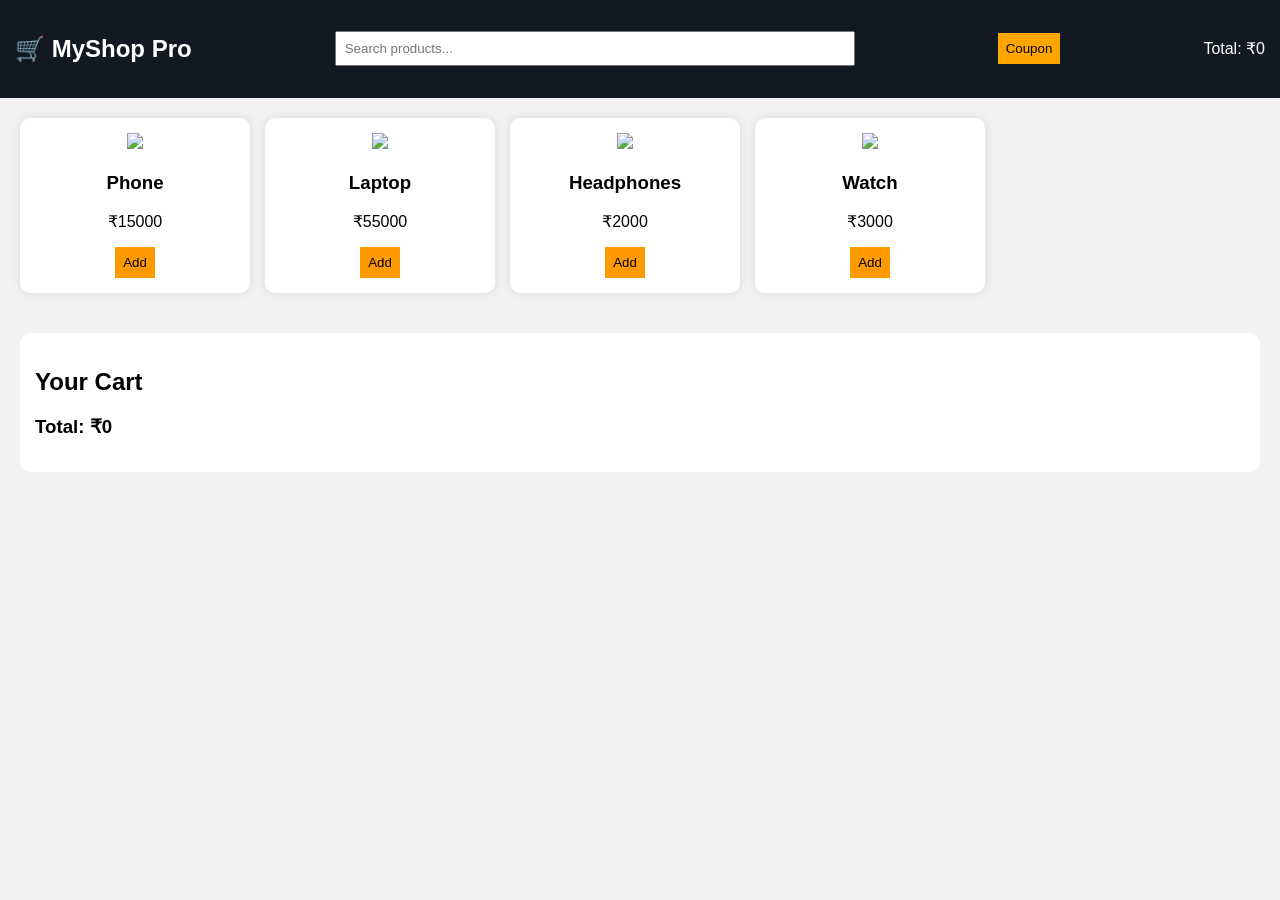
==== index.html @ 8eac0a7d "Update index.html" ====
<!DOCTYPE html>
<html lang="en">
<head>
<meta charset="UTF-8">
<meta name="viewport" content="width=device-width, initial-scale=1.0">
<title>MyShop Pro</title>
<link rel="stylesheet" href="style.css">
</head>

<body>

<!-- NAVBAR -->
<div class="navbar">
    <h2>🛒 MyShop Pro</h2>

    <input type="text" placeholder="Search products..." onkeyup="searchProduct(this.value)">

    <button onclick="applyCoupon()">Coupon</button>

    <div class="cart-box">
        Total: ₹<span id="total-price">0</span>
    </div>
</div>

<!-- PRODUCTS -->
<div class="products">

    <div class="product">
        <img src="https://source.unsplash.com/200x150/?phone">
        <h3>Phone</h3>
        <p>₹15000</p>
        <button onclick="addToCart('Phone',15000)">Add</button>
    </div>

    <div class="product">
        <img src="https://source.unsplash.com/200x150/?laptop">
        <h3>Laptop</h3>
        <p>₹55000</p>
        <button onclick="addToCart('Laptop',55000)">Add</button>
    </div>

    <div class="product">
        <img src="https://source.unsplash.com/200x150/?headphones">
        <h3>Headphones</h3>
        <p>₹2000</p>
        <button onclick="addToCart('Headphones',2000)">Add</button>
    </div>

    <div class="product">
        <img src="https://source.unsplash.com/200x150/?watch">
        <h3>Watch</h3>
        <p>₹3000</p>
        <button onclick="addToCart('Watch',3000)">Add</button>
    </div>

</div>

<!-- CART -->
<div class="cart">
    <h2>Your Cart</h2>
    <ul id="cart-list"></ul>
    <h3>Total: ₹<span id="total-final">0</span></h3>
</div>

<script src="script.js"></script>
</body>
</html>
---- style.css ----
body {
    margin: 0;
    font-family: Arial;
    background: #f2f2f2;
}

/* NAVBAR */
.navbar {
    background: #131921;
    color: white;
    padding: 15px;
    display: flex;
    justify-content: space-between;
    align-items: center;
}

.navbar input {
    width: 40%;
    padding: 8px;
}

.navbar button {
    background: orange;
    border: none;
    padding: 8px;
    cursor: pointer;
}

/* PRODUCTS */
.products {
    display: flex;
    flex-wrap: wrap;
    gap: 15px;
    padding: 20px;
}

.product {
    background: white;
    padding: 15px;
    width: 200px;
    border-radius: 10px;
    text-align: center;
    box-shadow: 0 0 10px rgba(0,0,0,0.1);
}

.product button {
    background: #ff9900;
    border: none;
    padding: 8px;
    cursor: pointer;
}

/* CART */
.cart {
    background: white;
    margin: 20px;
    padding: 15px;
    border-radius: 10px;
}

#cart-list li {
    padding: 5px;
    border-bottom: 1px solid #ddd;
}
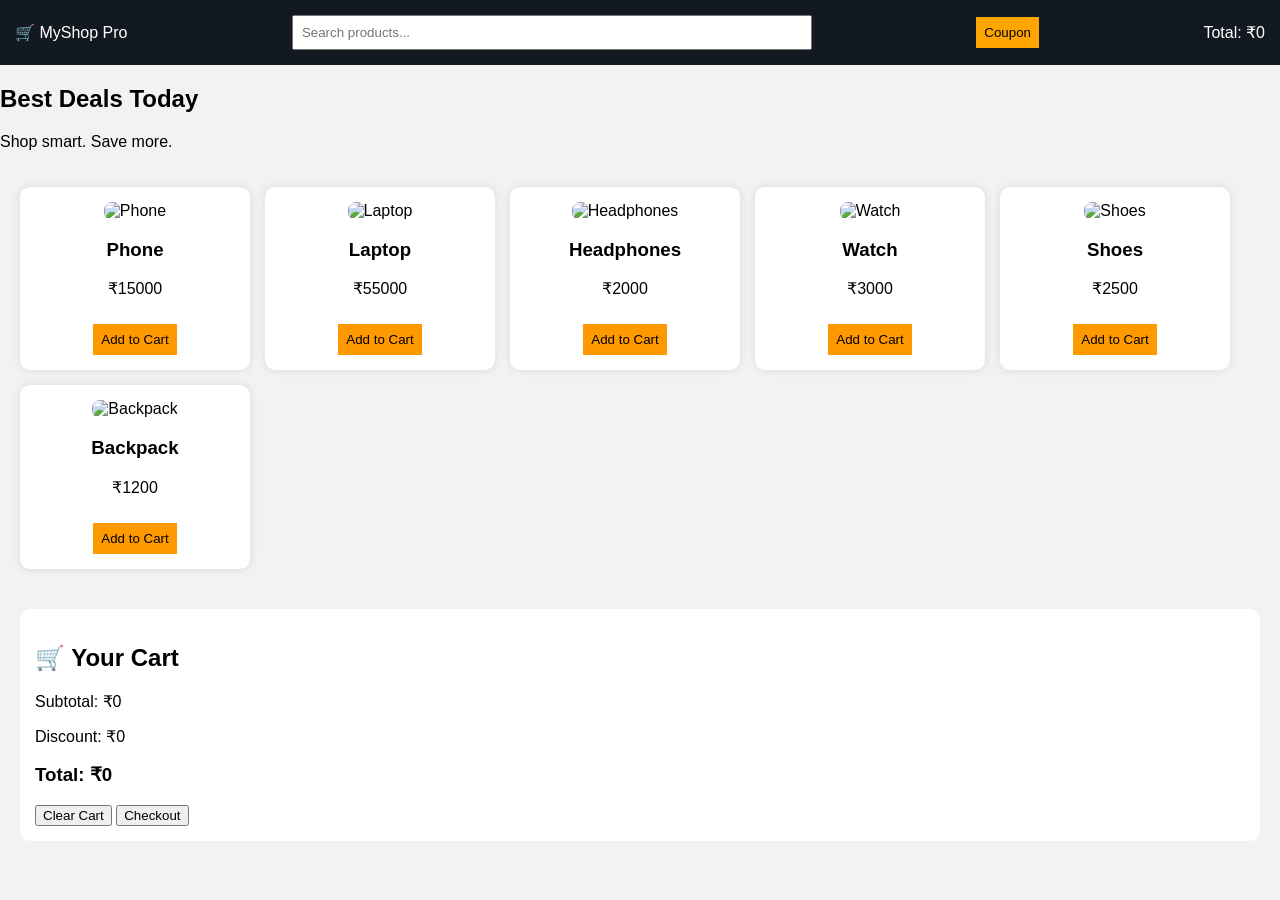
==== commit 3e9cff38: "Update index.html" ====
--- a/index.html
+++ b/index.html
@@ -1,67 +1,95 @@
 <!DOCTYPE html>
 <html lang="en">
 <head>
-<meta charset="UTF-8">
-<meta name="viewport" content="width=device-width, initial-scale=1.0">
-<title>MyShop Pro</title>
-<link rel="stylesheet" href="style.css">
+  <meta charset="UTF-8" />
+  <meta name="viewport" content="width=device-width, initial-scale=1.0" />
+  <title>MyShop Pro</title>
+  <link rel="stylesheet" href="style.css" />
 </head>
-
 <body>
 
-<!-- NAVBAR -->
-<div class="navbar">
-    <h2>🛒 MyShop Pro</h2>
+  <header class="navbar">
+    <div class="logo">🛒 MyShop Pro</div>
 
-    <input type="text" placeholder="Search products..." onkeyup="searchProduct(this.value)">
+    <input
+      type="text"
+      id="searchInput"
+      placeholder="Search products..."
+      onkeyup="searchProduct()"
+    />
 
-    <button onclick="applyCoupon()">Coupon</button>
+    <button class="coupon-btn" onclick="applyCoupon()">Coupon</button>
 
-    <div class="cart-box">
-        Total: ₹<span id="total-price">0</span>
+    <div class="nav-total">
+      Total: ₹<span id="nav-total">0</span>
     </div>
-</div>
+  </header>
 
-<!-- PRODUCTS -->
-<div class="products">
+  <section class="hero">
+    <h1>Best Deals Today</h1>
+    <p>Shop smart. Save more.</p>
+  </section>
+
+  <main class="products" id="products">
 
     <div class="product">
-        <img src="https://source.unsplash.com/200x150/?phone">
-        <h3>Phone</h3>
-        <p>₹15000</p>
-        <button onclick="addToCart('Phone',15000)">Add</button>
+      <img src="https://cdn-icons-png.flaticon.com/512/545/545245.png" alt="Phone">
+      <h3>Phone</h3>
+      <p class="price">₹15000</p>
+      <button onclick="addToCart('Phone', 15000)">Add to Cart</button>
     </div>
 
     <div class="product">
-        <img src="https://source.unsplash.com/200x150/?laptop">
-        <h3>Laptop</h3>
-        <p>₹55000</p>
-        <button onclick="addToCart('Laptop',55000)">Add</button>
+      <img src="https://cdn-icons-png.flaticon.com/512/3474/3474360.png" alt="Laptop">
+      <h3>Laptop</h3>
+      <p class="price">₹55000</p>
+      <button onclick="addToCart('Laptop', 55000)">Add to Cart</button>
     </div>
 
     <div class="product">
-        <img src="https://source.unsplash.com/200x150/?headphones">
-        <h3>Headphones</h3>
-        <p>₹2000</p>
-        <button onclick="addToCart('Headphones',2000)">Add</button>
+      <img src="https://cdn-icons-png.flaticon.com/512/1048/1048953.png" alt="Headphones">
+      <h3>Headphones</h3>
+      <p class="price">₹2000</p>
+      <button onclick="addToCart('Headphones', 2000)">Add to Cart</button>
     </div>
 
     <div class="product">
-        <img src="https://source.unsplash.com/200x150/?watch">
-        <h3>Watch</h3>
-        <p>₹3000</p>
-        <button onclick="addToCart('Watch',3000)">Add</button>
+      <img src="https://cdn-icons-png.flaticon.com/512/2972/2972531.png" alt="Watch">
+      <h3>Watch</h3>
+      <p class="price">₹3000</p>
+      <button onclick="addToCart('Watch', 3000)">Add to Cart</button>
     </div>
 
-</div>
+    <div class="product">
+      <img src="https://cdn-icons-png.flaticon.com/512/3081/3081648.png" alt="Shoes">
+      <h3>Shoes</h3>
+      <p class="price">₹2500</p>
+      <button onclick="addToCart('Shoes', 2500)">Add to Cart</button>
+    </div>
 
-<!-- CART -->
-<div class="cart">
-    <h2>Your Cart</h2>
+    <div class="product">
+      <img src="https://cdn-icons-png.flaticon.com/512/2331/2331970.png" alt="Backpack">
+      <h3>Backpack</h3>
+      <p class="price">₹1200</p>
+      <button onclick="addToCart('Backpack', 1200)">Add to Cart</button>
+    </div>
+
+  </main>
+
+  <section class="cart">
+    <h2>🛒 Your Cart</h2>
     <ul id="cart-list"></ul>
-    <h3>Total: ₹<span id="total-final">0</span></h3>
-</div>
 
-<script src="script.js"></script>
+    <div class="bill">
+      <p>Subtotal: ₹<span id="subtotal">0</span></p>
+      <p>Discount: ₹<span id="discount">0</span></p>
+      <h3>Total: ₹<span id="final-total">0</span></h3>
+    </div>
+
+    <button class="clear-btn" onclick="clearCart()">Clear Cart</button>
+    <button class="checkout-btn" onclick="checkout()">Checkout</button>
+  </section>
+
+  <script src="script.js"></script>
 </body>
 </html>
--- a/style.css
+++ b/style.css
@@ -43,11 +43,18 @@
     box-shadow: 0 0 10px rgba(0,0,0,0.1);
 }
 
+.product img {
+    width: 100%;
+    border-radius: 8px;
+}
+
+/* BUTTON */
 .product button {
     background: #ff9900;
     border: none;
     padding: 8px;
     cursor: pointer;
+    margin-top: 10px;
 }
 
 /* CART */
@@ -59,6 +66,13 @@
 }
 
 #cart-list li {
-    padding: 5px;
+    padding: 8px;
     border-bottom: 1px solid #ddd;
 }
+
+#cart-list button {
+    margin-left: 10px;
+    color: red;
+    border: none;
+    cursor: pointer;
+}
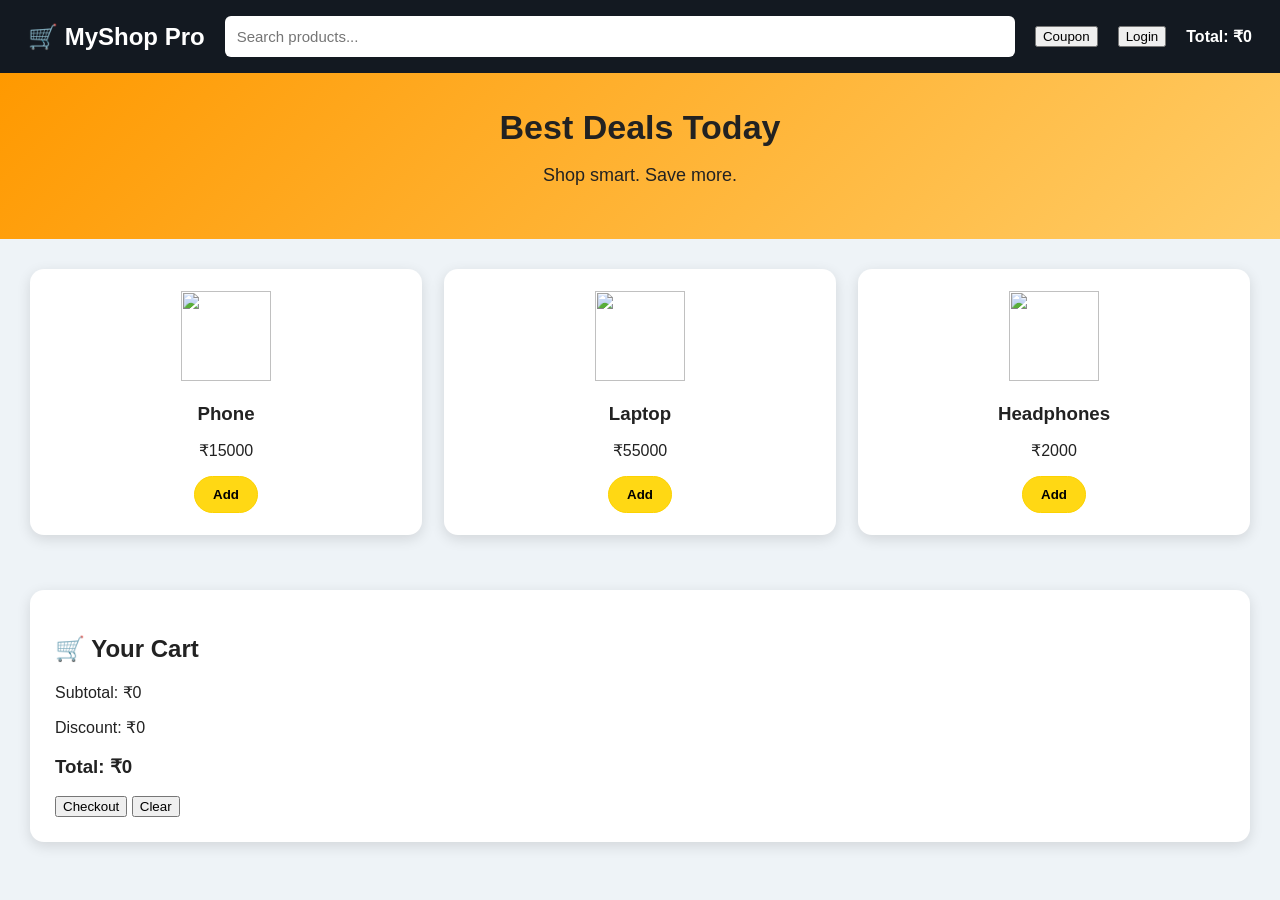
==== commit be798c80: "Update index.html" ====
--- a/index.html
+++ b/index.html
@@ -1,95 +1,69 @@
 <!DOCTYPE html>
 <html lang="en">
 <head>
-  <meta charset="UTF-8" />
-  <meta name="viewport" content="width=device-width, initial-scale=1.0" />
-  <title>MyShop Pro</title>
-  <link rel="stylesheet" href="style.css" />
+<meta charset="UTF-8">
+<meta name="viewport" content="width=device-width, initial-scale=1.0">
+<title>MyShop Pro</title>
+<link rel="stylesheet" href="style.css">
 </head>
+
 <body>
 
-  <header class="navbar">
-    <div class="logo">🛒 MyShop Pro</div>
+<header class="navbar">
+  <div class="logo">🛒 MyShop Pro</div>
 
-    <input
-      type="text"
-      id="searchInput"
-      placeholder="Search products..."
-      onkeyup="searchProduct()"
-    />
+  <input type="text" id="searchInput" placeholder="Search products..." onkeyup="searchProduct()">
 
-    <button class="coupon-btn" onclick="applyCoupon()">Coupon</button>
+  <button onclick="applyCoupon()">Coupon</button>
+  <button onclick="goToLogin()">Login</button>
 
-    <div class="nav-total">
-      Total: ₹<span id="nav-total">0</span>
-    </div>
-  </header>
+  <div class="nav-total">
+    Total: ₹<span id="nav-total">0</span>
+  </div>
+</header>
 
-  <section class="hero">
-    <h1>Best Deals Today</h1>
-    <p>Shop smart. Save more.</p>
-  </section>
+<section class="hero">
+  <h1>Best Deals Today</h1>
+  <p>Shop smart. Save more.</p>
+</section>
 
-  <main class="products" id="products">
+<main class="products">
 
-    <div class="product">
-      <img src="https://cdn-icons-png.flaticon.com/512/545/545245.png" alt="Phone">
-      <h3>Phone</h3>
-      <p class="price">₹15000</p>
-      <button onclick="addToCart('Phone', 15000)">Add to Cart</button>
-    </div>
+  <div class="product">
+    <img src="https://cdn-icons-png.flaticon.com/512/545/545245.png">
+    <h3>Phone</h3>
+    <p>₹15000</p>
+    <button onclick="addToCart('Phone',15000)">Add</button>
+  </div>
 
-    <div class="product">
-      <img src="https://cdn-icons-png.flaticon.com/512/3474/3474360.png" alt="Laptop">
-      <h3>Laptop</h3>
-      <p class="price">₹55000</p>
-      <button onclick="addToCart('Laptop', 55000)">Add to Cart</button>
-    </div>
+  <div class="product">
+    <img src="https://cdn-icons-png.flaticon.com/512/3474/3474360.png">
+    <h3>Laptop</h3>
+    <p>₹55000</p>
+    <button onclick="addToCart('Laptop',55000)">Add</button>
+  </div>
 
-    <div class="product">
-      <img src="https://cdn-icons-png.flaticon.com/512/1048/1048953.png" alt="Headphones">
-      <h3>Headphones</h3>
-      <p class="price">₹2000</p>
-      <button onclick="addToCart('Headphones', 2000)">Add to Cart</button>
-    </div>
+  <div class="product">
+    <img src="https://cdn-icons-png.flaticon.com/512/1048/1048953.png">
+    <h3>Headphones</h3>
+    <p>₹2000</p>
+    <button onclick="addToCart('Headphones',2000)">Add</button>
+  </div>
 
-    <div class="product">
-      <img src="https://cdn-icons-png.flaticon.com/512/2972/2972531.png" alt="Watch">
-      <h3>Watch</h3>
-      <p class="price">₹3000</p>
-      <button onclick="addToCart('Watch', 3000)">Add to Cart</button>
-    </div>
+</main>
 
-    <div class="product">
-      <img src="https://cdn-icons-png.flaticon.com/512/3081/3081648.png" alt="Shoes">
-      <h3>Shoes</h3>
-      <p class="price">₹2500</p>
-      <button onclick="addToCart('Shoes', 2500)">Add to Cart</button>
-    </div>
+<section class="cart">
+  <h2>🛒 Your Cart</h2>
+  <ul id="cart-list"></ul>
 
-    <div class="product">
-      <img src="https://cdn-icons-png.flaticon.com/512/2331/2331970.png" alt="Backpack">
-      <h3>Backpack</h3>
-      <p class="price">₹1200</p>
-      <button onclick="addToCart('Backpack', 1200)">Add to Cart</button>
-    </div>
+  <p>Subtotal: ₹<span id="subtotal">0</span></p>
+  <p>Discount: ₹<span id="discount">0</span></p>
+  <h3>Total: ₹<span id="final-total">0</span></h3>
 
-  </main>
+  <button onclick="checkout()">Checkout</button>
+  <button onclick="clearCart()">Clear</button>
+</section>
 
-  <section class="cart">
-    <h2>🛒 Your Cart</h2>
-    <ul id="cart-list"></ul>
-
-    <div class="bill">
-      <p>Subtotal: ₹<span id="subtotal">0</span></p>
-      <p>Discount: ₹<span id="discount">0</span></p>
-      <h3>Total: ₹<span id="final-total">0</span></h3>
-    </div>
-
-    <button class="clear-btn" onclick="clearCart()">Clear Cart</button>
-    <button class="checkout-btn" onclick="checkout()">Checkout</button>
-  </section>
-
-  <script src="script.js"></script>
+<script src="script.js"></script>
 </body>
 </html>
--- a/style.css
+++ b/style.css
@@ -1,78 +1,189 @@
-body {
-    margin: 0;
-    font-family: Arial;
-    background: #f2f2f2;
+* {
+  box-sizing: border-box;
 }
 
-/* NAVBAR */
+body {
+  margin: 0;
+  font-family: Arial, sans-serif;
+  background: #eef3f7;
+  color: #222;
+}
+
 .navbar {
-    background: #131921;
-    color: white;
-    padding: 15px;
-    display: flex;
-    justify-content: space-between;
-    align-items: center;
+  background: #131921;
+  color: white;
+  padding: 16px 28px;
+  display: flex;
+  align-items: center;
+  gap: 20px;
+}
+
+.logo {
+  font-size: 24px;
+  font-weight: bold;
 }
 
 .navbar input {
-    width: 40%;
-    padding: 8px;
+  flex: 1;
+  padding: 12px;
+  border: none;
+  border-radius: 6px;
+  font-size: 15px;
 }
 
-.navbar button {
-    background: orange;
-    border: none;
-    padding: 8px;
-    cursor: pointer;
+.coupon-btn {
+  background: #ff9900;
+  border: none;
+  padding: 11px 18px;
+  border-radius: 6px;
+  cursor: pointer;
+  font-weight: bold;
 }
 
-/* PRODUCTS */
+.nav-total {
+  font-weight: bold;
+}
+
+.hero {
+  background: linear-gradient(135deg, #ff9900, #ffcc66);
+  padding: 35px;
+  text-align: center;
+}
+
+.hero h1 {
+  margin: 0;
+  font-size: 34px;
+}
+
+.hero p {
+  font-size: 18px;
+}
+
 .products {
-    display: flex;
-    flex-wrap: wrap;
-    gap: 15px;
-    padding: 20px;
+  padding: 30px;
+  display: grid;
+  grid-template-columns: repeat(auto-fit, minmax(210px, 1fr));
+  gap: 22px;
 }
 
 .product {
-    background: white;
-    padding: 15px;
-    width: 200px;
-    border-radius: 10px;
-    text-align: center;
-    box-shadow: 0 0 10px rgba(0,0,0,0.1);
+  background: white;
+  padding: 22px;
+  border-radius: 14px;
+  text-align: center;
+  box-shadow: 0 4px 14px rgba(0,0,0,0.12);
+  transition: 0.3s;
+}
+
+.product:hover {
+  transform: translateY(-6px);
 }
 
 .product img {
-    width: 100%;
-    border-radius: 8px;
+  width: 90px;
+  height: 90px;
+  object-fit: contain;
+  margin-bottom: 12px;
 }
 
-/* BUTTON */
-.product button {
-    background: #ff9900;
-    border: none;
-    padding: 8px;
-    cursor: pointer;
-    margin-top: 10px;
+.product h3 {
+  margin: 10px 0;
 }
 
-/* CART */
+.price {
+  font-weight: bold;
+  font-size: 18px;
+}
+
+.product button {
+  background: #ffd814;
+  border: 1px solid #fcd200;
+  padding: 10px 18px;
+  border-radius: 20px;
+  cursor: pointer;
+  font-weight: bold;
+}
+
+.product button:hover {
+  background: #f7ca00;
+}
+
 .cart {
-    background: white;
-    margin: 20px;
-    padding: 15px;
-    border-radius: 10px;
+  margin: 25px 30px 50px;
+  background: white;
+  padding: 25px;
+  border-radius: 14px;
+  box-shadow: 0 4px 14px rgba(0,0,0,0.12);
+}
+
+#cart-list {
+  list-style: none;
+  padding: 0;
 }
 
 #cart-list li {
-    padding: 8px;
-    border-bottom: 1px solid #ddd;
+  padding: 12px;
+  border-bottom: 1px solid #ddd;
+  display: flex;
+  justify-content: space-between;
+  align-items: center;
 }
 
-#cart-list button {
-    margin-left: 10px;
-    color: red;
-    border: none;
-    cursor: pointer;
+.cart-actions button {
+  margin-left: 6px;
+  padding: 5px 9px;
+  border: none;
+  cursor: pointer;
+  border-radius: 4px;
 }
+
+.plus {
+  background: #28a745;
+  color: white;
+}
+
+.minus {
+  background: #ffc107;
+}
+
+.remove {
+  background: #dc3545;
+  color: white;
+}
+
+.bill {
+  margin-top: 18px;
+  font-size: 18px;
+}
+
+.clear-btn,
+.checkout-btn {
+  margin-top: 12px;
+  padding: 12px 20px;
+  border: none;
+  border-radius: 6px;
+  cursor: pointer;
+  font-weight: bold;
+}
+
+.clear-btn {
+  background: #dc3545;
+  color: white;
+}
+
+.checkout-btn {
+  background: #28a745;
+  color: white;
+  margin-left: 10px;
+}
+
+@media (max-width: 700px) {
+  .navbar {
+    flex-direction: column;
+    align-items: stretch;
+  }
+
+  .hero h1 {
+    font-size: 26px;
+  }
+}
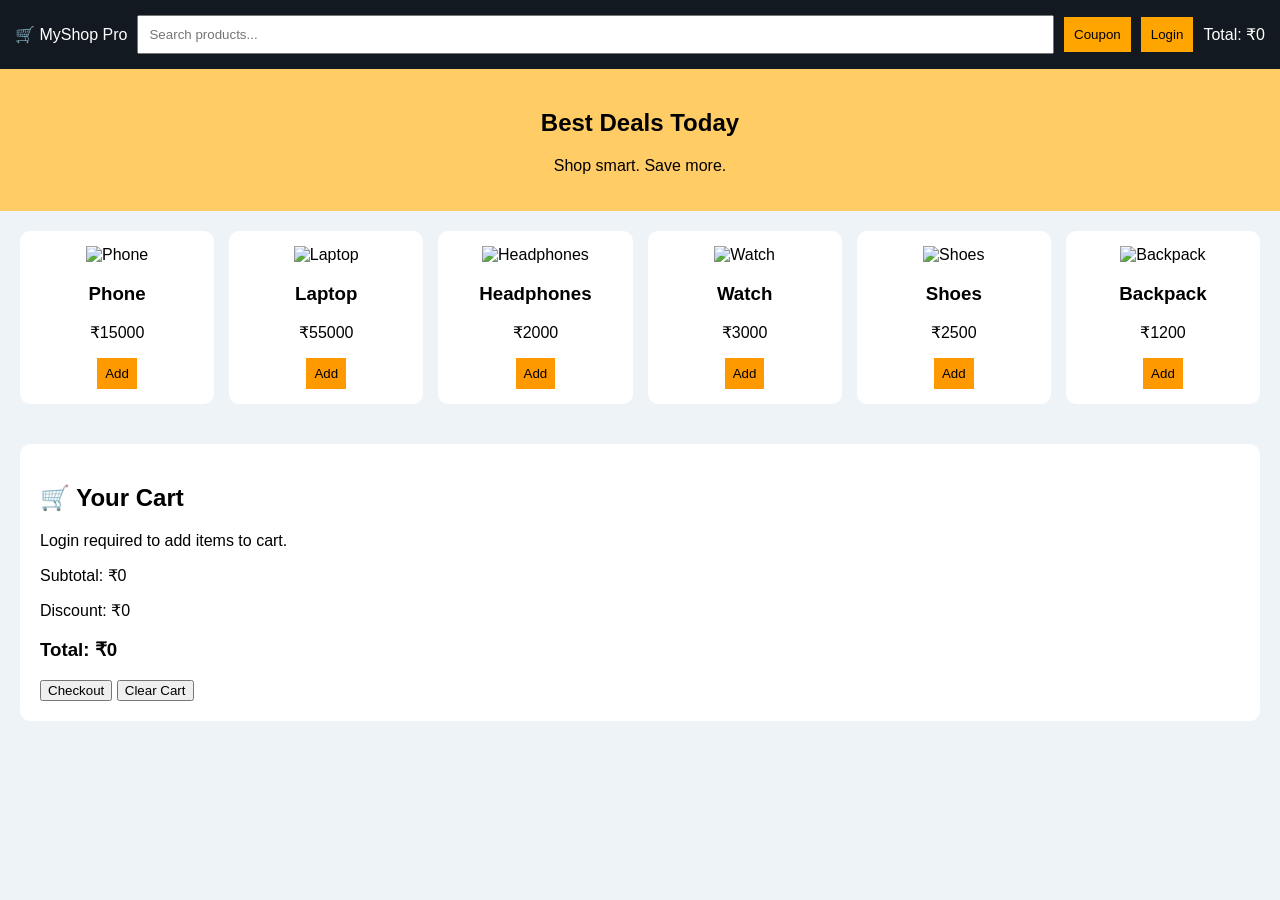
==== commit 3725b367: "Refactor HTML structure and add new products" ====
--- a/index.html
+++ b/index.html
@@ -1,21 +1,20 @@
 <!DOCTYPE html>
 <html lang="en">
 <head>
-<meta charset="UTF-8">
-<meta name="viewport" content="width=device-width, initial-scale=1.0">
-<title>MyShop Pro</title>
-<link rel="stylesheet" href="style.css">
+  <meta charset="UTF-8">
+  <meta name="viewport" content="width=device-width, initial-scale=1.0">
+  <title>MyShop Pro</title>
+  <link rel="stylesheet" href="style.css">
 </head>
-
 <body>
 
 <header class="navbar">
-  <div class="logo">🛒 MyShop Pro</div>
+  <div class="logo" id="logo">🛒 MyShop Pro</div>
 
   <input type="text" id="searchInput" placeholder="Search products..." onkeyup="searchProduct()">
 
   <button onclick="applyCoupon()">Coupon</button>
-  <button onclick="goToLogin()">Login</button>
+  <button id="authBtn" onclick="handleAuth()">Login</button>
 
   <div class="nav-total">
     Total: ₹<span id="nav-total">0</span>
@@ -30,38 +29,63 @@
 <main class="products">
 
   <div class="product">
-    <img src="https://cdn-icons-png.flaticon.com/512/545/545245.png">
+    <img src="https://cdn-icons-png.flaticon.com/512/545/545245.png" alt="Phone">
     <h3>Phone</h3>
     <p>₹15000</p>
     <button onclick="addToCart('Phone',15000)">Add</button>
   </div>
 
   <div class="product">
-    <img src="https://cdn-icons-png.flaticon.com/512/3474/3474360.png">
+    <img src="https://cdn-icons-png.flaticon.com/512/3474/3474360.png" alt="Laptop">
     <h3>Laptop</h3>
     <p>₹55000</p>
     <button onclick="addToCart('Laptop',55000)">Add</button>
   </div>
 
   <div class="product">
-    <img src="https://cdn-icons-png.flaticon.com/512/1048/1048953.png">
+    <img src="https://cdn-icons-png.flaticon.com/512/1048/1048953.png" alt="Headphones">
     <h3>Headphones</h3>
     <p>₹2000</p>
     <button onclick="addToCart('Headphones',2000)">Add</button>
+  </div>
+
+  <div class="product">
+    <img src="https://cdn-icons-png.flaticon.com/512/2972/2972531.png" alt="Watch">
+    <h3>Watch</h3>
+    <p>₹3000</p>
+    <button onclick="addToCart('Watch',3000)">Add</button>
+  </div>
+
+  <div class="product">
+    <img src="https://cdn-icons-png.flaticon.com/512/3081/3081648.png" alt="Shoes">
+    <h3>Shoes</h3>
+    <p>₹2500</p>
+    <button onclick="addToCart('Shoes',2500)">Add</button>
+  </div>
+
+  <div class="product">
+    <img src="https://cdn-icons-png.flaticon.com/512/2331/2331970.png" alt="Backpack">
+    <h3>Backpack</h3>
+    <p>₹1200</p>
+    <button onclick="addToCart('Backpack',1200)">Add</button>
   </div>
 
 </main>
 
 <section class="cart">
   <h2>🛒 Your Cart</h2>
+  <p id="login-warning">Login required to add items to cart.</p>
+
   <ul id="cart-list"></ul>
 
-  <p>Subtotal: ₹<span id="subtotal">0</span></p>
-  <p>Discount: ₹<span id="discount">0</span></p>
-  <h3>Total: ₹<span id="final-total">0</span></h3>
+  <div class="bill">
+    <p>Subtotal: ₹<span id="subtotal">0</span></p>
+    <p>Discount: ₹<span id="discount">0</span></p>
+    <h3>Total: ₹<span id="final-total">0</span></h3>
+  </div>
 
-  <button onclick="checkout()">Checkout</button>
-  <button onclick="clearCart()">Clear</button>
+  <button class="checkout-btn" onclick="checkout()">Checkout</button>
+  <button class="clear-btn" onclick="clearCart()">Clear Cart</button>
 </section>
 
 <script src="script.js"></script>
--- a/style.css
+++ b/style.css
@@ -1,189 +1,96 @@
-* {
-  box-sizing: border-box;
-}
-
 body {
   margin: 0;
-  font-family: Arial, sans-serif;
+  font-family: Arial;
   background: #eef3f7;
-  color: #222;
 }
 
 .navbar {
   background: #131921;
   color: white;
-  padding: 16px 28px;
+  padding: 15px;
   display: flex;
+  gap: 10px;
   align-items: center;
-  gap: 20px;
-}
-
-.logo {
-  font-size: 24px;
-  font-weight: bold;
 }
 
 .navbar input {
   flex: 1;
-  padding: 12px;
-  border: none;
-  border-radius: 6px;
-  font-size: 15px;
+  padding: 10px;
 }
 
-.coupon-btn {
-  background: #ff9900;
+.navbar button {
+  background: orange;
   border: none;
-  padding: 11px 18px;
-  border-radius: 6px;
+  padding: 10px;
   cursor: pointer;
-  font-weight: bold;
-}
-
-.nav-total {
-  font-weight: bold;
 }
 
 .hero {
-  background: linear-gradient(135deg, #ff9900, #ffcc66);
-  padding: 35px;
+  background: #ffcc66;
+  padding: 20px;
   text-align: center;
 }
 
-.hero h1 {
-  margin: 0;
-  font-size: 34px;
-}
-
-.hero p {
-  font-size: 18px;
-}
-
 .products {
-  padding: 30px;
-  display: grid;
-  grid-template-columns: repeat(auto-fit, minmax(210px, 1fr));
-  gap: 22px;
+  display: flex;
+  gap: 15px;
+  padding: 20px;
 }
 
 .product {
   background: white;
-  padding: 22px;
-  border-radius: 14px;
+  padding: 15px;
+  border-radius: 10px;
+  width: 200px;
   text-align: center;
-  box-shadow: 0 4px 14px rgba(0,0,0,0.12);
-  transition: 0.3s;
-}
-
-.product:hover {
-  transform: translateY(-6px);
 }
 
 .product img {
-  width: 90px;
-  height: 90px;
-  object-fit: contain;
-  margin-bottom: 12px;
-}
-
-.product h3 {
-  margin: 10px 0;
-}
-
-.price {
-  font-weight: bold;
-  font-size: 18px;
+  width: 80px;
 }
 
 .product button {
-  background: #ffd814;
-  border: 1px solid #fcd200;
-  padding: 10px 18px;
-  border-radius: 20px;
-  cursor: pointer;
-  font-weight: bold;
-}
-
-.product button:hover {
-  background: #f7ca00;
+  background: #ff9900;
+  border: none;
+  padding: 8px;
 }
 
 .cart {
-  margin: 25px 30px 50px;
   background: white;
-  padding: 25px;
-  border-radius: 14px;
-  box-shadow: 0 4px 14px rgba(0,0,0,0.12);
-}
-
-#cart-list {
-  list-style: none;
-  padding: 0;
+  margin: 20px;
+  padding: 20px;
+  border-radius: 10px;
 }
 
 #cart-list li {
-  padding: 12px;
-  border-bottom: 1px solid #ddd;
-  display: flex;
-  justify-content: space-between;
-  align-items: center;
+  padding: 5px;
 }
 
-.cart-actions button {
-  margin-left: 6px;
-  padding: 5px 9px;
-  border: none;
-  cursor: pointer;
-  border-radius: 4px;
+/* LOGIN PAGE */
+.login-page {
+  display: flex;
+  justify-content: center;
+  align-items: center;
+  height: 100vh;
+  background: #eef3f7;
 }
 
-.plus {
-  background: #28a745;
-  color: white;
+.login-box {
+  background: white;
+  padding: 25px;
+  border-radius: 10px;
+  text-align: center;
 }
 
-.minus {
-  background: #ffc107;
+.login-box input {
+  display: block;
+  width: 100%;
+  margin: 10px 0;
+  padding: 10px;
 }
 
-.remove {
-  background: #dc3545;
-  color: white;
+.login-box button {
+  padding: 10px;
+  background: orange;
+  border: none;
 }
-
-.bill {
-  margin-top: 18px;
-  font-size: 18px;
-}
-
-.clear-btn,
-.checkout-btn {
-  margin-top: 12px;
-  padding: 12px 20px;
-  border: none;
-  border-radius: 6px;
-  cursor: pointer;
-  font-weight: bold;
-}
-
-.clear-btn {
-  background: #dc3545;
-  color: white;
-}
-
-.checkout-btn {
-  background: #28a745;
-  color: white;
-  margin-left: 10px;
-}
-
-@media (max-width: 700px) {
-  .navbar {
-    flex-direction: column;
-    align-items: stretch;
-  }
-
-  .hero h1 {
-    font-size: 26px;
-  }
-}
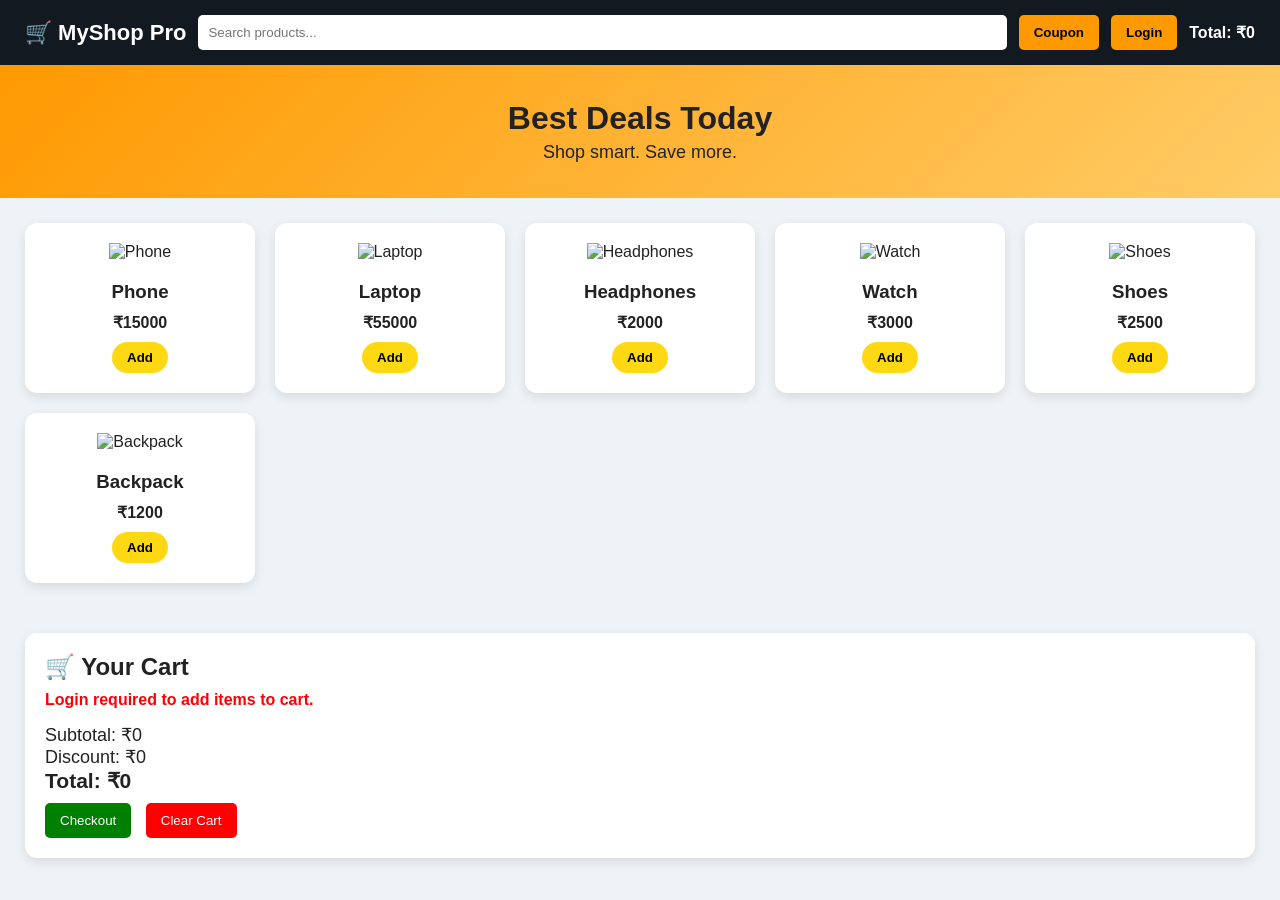
==== commit f601ff4a: "Update index.html" ====
--- a/index.html
+++ b/index.html
@@ -10,15 +10,10 @@
 
 <header class="navbar">
   <div class="logo" id="logo">🛒 MyShop Pro</div>
-
   <input type="text" id="searchInput" placeholder="Search products..." onkeyup="searchProduct()">
-
   <button onclick="applyCoupon()">Coupon</button>
   <button id="authBtn" onclick="handleAuth()">Login</button>
-
-  <div class="nav-total">
-    Total: ₹<span id="nav-total">0</span>
-  </div>
+  <div class="nav-total">Total: ₹<span id="nav-total">0</span></div>
 </header>
 
 <section class="hero">
@@ -27,7 +22,6 @@
 </section>
 
 <main class="products">
-
   <div class="product">
     <img src="https://cdn-icons-png.flaticon.com/512/545/545245.png" alt="Phone">
     <h3>Phone</h3>
@@ -69,13 +63,11 @@
     <p>₹1200</p>
     <button onclick="addToCart('Backpack',1200)">Add</button>
   </div>
-
 </main>
 
 <section class="cart">
   <h2>🛒 Your Cart</h2>
   <p id="login-warning">Login required to add items to cart.</p>
-
   <ul id="cart-list"></ul>
 
   <div class="bill">
--- a/style.css
+++ b/style.css
@@ -1,69 +1,200 @@
+/* RESET */
+* {
+  box-sizing: border-box;
+  margin: 0;
+  padding: 0;
+}
+
 body {
-  margin: 0;
-  font-family: Arial;
+  font-family: Arial, sans-serif;
   background: #eef3f7;
-}
-
+  color: #222;
+}
+
+/* NAVBAR */
 .navbar {
   background: #131921;
   color: white;
-  padding: 15px;
-  display: flex;
-  gap: 10px;
+  padding: 15px 25px;
+  display: flex;
   align-items: center;
+  gap: 12px;
+}
+
+.logo {
+  font-size: 22px;
+  font-weight: bold;
 }
 
 .navbar input {
   flex: 1;
   padding: 10px;
+  border-radius: 5px;
+  border: none;
 }
 
 .navbar button {
+  background: #ff9900;
+  border: none;
+  padding: 10px 15px;
+  border-radius: 5px;
+  cursor: pointer;
+  font-weight: bold;
+}
+
+.navbar button:hover {
+  background: #e68a00;
+}
+
+.nav-total {
+  font-weight: bold;
+}
+
+/* HERO */
+.hero {
+  background: linear-gradient(135deg, #ff9900, #ffcc66);
+  text-align: center;
+  padding: 35px;
+}
+
+.hero h1 {
+  font-size: 32px;
+}
+
+.hero p {
+  margin-top: 5px;
+  font-size: 18px;
+}
+
+/* PRODUCTS */
+.products {
+  padding: 25px;
+  display: grid;
+  grid-template-columns: repeat(auto-fit, minmax(200px, 1fr));
+  gap: 20px;
+}
+
+.product {
+  background: white;
+  border-radius: 12px;
+  padding: 20px;
+  text-align: center;
+  box-shadow: 0 4px 12px rgba(0,0,0,0.1);
+  transition: 0.3s;
+}
+
+.product:hover {
+  transform: scale(1.05);
+  box-shadow: 0 8px 20px rgba(0,0,0,0.2);
+}
+
+.product img {
+  width: 90px;
+  height: 90px;
+  object-fit: contain;
+  margin-bottom: 10px;
+}
+
+.product h3 {
+  margin: 10px 0;
+}
+
+.product p {
+  font-weight: bold;
+}
+
+.product button {
+  margin-top: 10px;
+  padding: 8px 15px;
+  border-radius: 20px;
+  border: none;
+  background: #ffd814;
+  cursor: pointer;
+  font-weight: bold;
+}
+
+.product button:hover {
+  background: #f7ca00;
+}
+
+/* CART */
+.cart {
+  margin: 25px;
+  background: white;
+  padding: 20px;
+  border-radius: 12px;
+  box-shadow: 0 4px 12px rgba(0,0,0,0.1);
+}
+
+.cart h2 {
+  margin-bottom: 10px;
+}
+
+#login-warning {
+  color: red;
+  font-weight: bold;
+  margin-bottom: 10px;
+}
+
+#cart-list {
+  list-style: none;
+}
+
+#cart-list li {
+  display: flex;
+  justify-content: space-between;
+  padding: 10px;
+  border-bottom: 1px solid #ddd;
+}
+
+.cart-actions button {
+  margin-left: 5px;
+  padding: 5px 8px;
+  border-radius: 4px;
+  border: none;
+  cursor: pointer;
+}
+
+.plus {
+  background: green;
+  color: white;
+}
+
+.minus {
   background: orange;
-  border: none;
-  padding: 10px;
-  cursor: pointer;
-}
-
-.hero {
-  background: #ffcc66;
-  padding: 20px;
-  text-align: center;
-}
-
-.products {
-  display: flex;
-  gap: 15px;
-  padding: 20px;
-}
-
-.product {
-  background: white;
-  padding: 15px;
-  border-radius: 10px;
-  width: 200px;
-  text-align: center;
-}
-
-.product img {
-  width: 80px;
-}
-
-.product button {
-  background: #ff9900;
-  border: none;
-  padding: 8px;
-}
-
-.cart {
-  background: white;
-  margin: 20px;
-  padding: 20px;
-  border-radius: 10px;
-}
-
-#cart-list li {
-  padding: 5px;
+}
+
+.remove {
+  background: red;
+  color: white;
+}
+
+/* BILL */
+.bill {
+  margin-top: 15px;
+  font-size: 18px;
+}
+
+/* BUTTONS */
+.checkout-btn {
+  background: green;
+  color: white;
+  padding: 10px 15px;
+  border: none;
+  margin-top: 10px;
+  border-radius: 5px;
+  cursor: pointer;
+}
+
+.clear-btn {
+  background: red;
+  color: white;
+  padding: 10px 15px;
+  border: none;
+  margin-top: 10px;
+  margin-left: 10px;
+  border-radius: 5px;
+  cursor: pointer;
 }
 
 /* LOGIN PAGE */
@@ -78,19 +209,72 @@
 .login-box {
   background: white;
   padding: 25px;
-  border-radius: 10px;
-  text-align: center;
+  border-radius: 12px;
+  text-align: center;
+  width: 350px;
+  box-shadow: 0 4px 12px rgba(0,0,0,0.2);
 }
 
 .login-box input {
+  width: 100%;
+  margin: 10px 0;
+  padding: 10px;
+}
+
+.login-box button {
+  background: orange;
+  padding: 10px;
+  border: none;
+  width: 100%;
+  cursor: pointer;
+}
+
+/* CHECKOUT PAGE */
+.checkout-page {
+  display: flex;
+  justify-content: center;
+  align-items: center;
+  min-height: 100vh;
+  background: #eef3f7;
+}
+
+.checkout-box {
+  background: white;
+  padding: 25px;
+  width: 400px;
+  border-radius: 12px;
+  box-shadow: 0 4px 12px rgba(0,0,0,0.2);
+}
+
+.checkout-box input,
+.checkout-box textarea {
+  width: 100%;
+  margin: 10px 0;
+  padding: 10px;
+}
+
+.checkout-box button {
+  width: 100%;
+  padding: 10px;
+  background: green;
+  color: white;
+  border: none;
+  cursor: pointer;
+}
+
+.checkout-box a {
   display: block;
-  width: 100%;
-  margin: 10px 0;
-  padding: 10px;
-}
-
-.login-box button {
-  padding: 10px;
-  background: orange;
-  border: none;
-}
+  text-align: center;
+  margin-top: 10px;
+}
+
+/* RESPONSIVE */
+@media (max-width: 700px) {
+  .navbar {
+    flex-direction: column;
+  }
+
+  .products {
+    grid-template-columns: 1fr;
+  }
+}
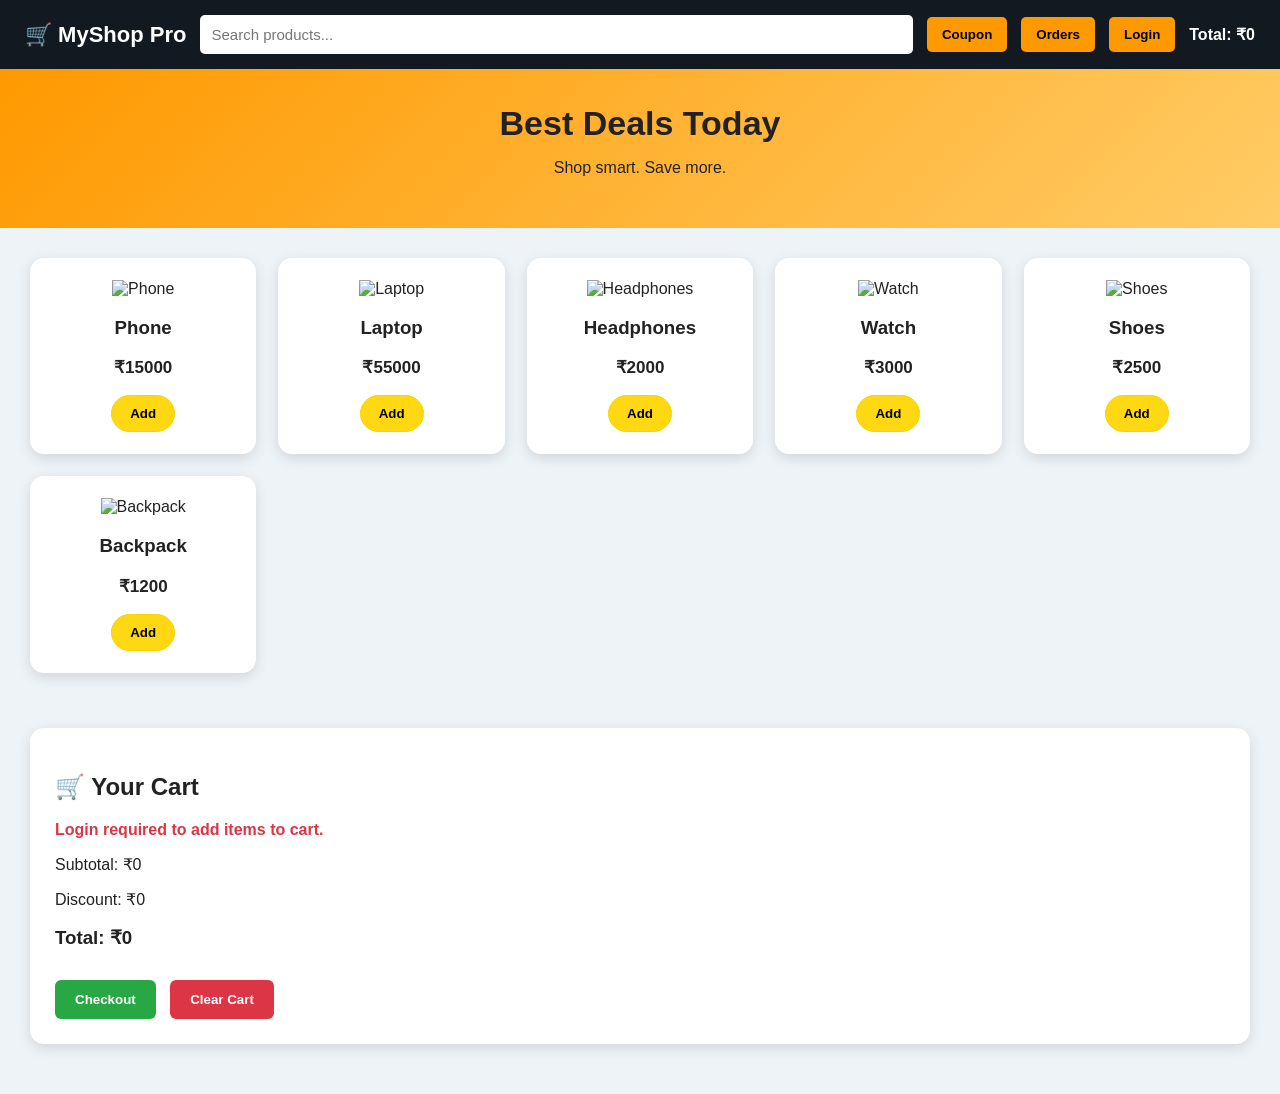
==== commit 8811ccf9: "Add cart list and improve HTML structure" ====
--- a/index.html
+++ b/index.html
@@ -10,9 +10,13 @@
 
 <header class="navbar">
   <div class="logo" id="logo">🛒 MyShop Pro</div>
+
   <input type="text" id="searchInput" placeholder="Search products..." onkeyup="searchProduct()">
+
   <button onclick="applyCoupon()">Coupon</button>
+  <button onclick="window.location.href='orders.html'">Orders</button>
   <button id="authBtn" onclick="handleAuth()">Login</button>
+
   <div class="nav-total">Total: ₹<span id="nav-total">0</span></div>
 </header>
 
@@ -22,6 +26,7 @@
 </section>
 
 <main class="products">
+
   <div class="product">
     <img src="https://cdn-icons-png.flaticon.com/512/545/545245.png" alt="Phone">
     <h3>Phone</h3>
@@ -63,11 +68,13 @@
     <p>₹1200</p>
     <button onclick="addToCart('Backpack',1200)">Add</button>
   </div>
+
 </main>
 
 <section class="cart">
   <h2>🛒 Your Cart</h2>
   <p id="login-warning">Login required to add items to cart.</p>
+
   <ul id="cart-list"></ul>
 
   <div class="bill">
--- a/style.css
+++ b/style.css
@@ -1,36 +1,33 @@
-/* RESET */
-* {
-  box-sizing: border-box;
+* { box-sizing: border-box; }
+
+body {
   margin: 0;
-  padding: 0;
-}
-
-body {
   font-family: Arial, sans-serif;
   background: #eef3f7;
   color: #222;
 }
 
-/* NAVBAR */
 .navbar {
   background: #131921;
   color: white;
   padding: 15px 25px;
   display: flex;
   align-items: center;
-  gap: 12px;
+  gap: 14px;
 }
 
 .logo {
   font-size: 22px;
   font-weight: bold;
+  white-space: nowrap;
 }
 
 .navbar input {
   flex: 1;
-  padding: 10px;
+  padding: 11px;
+  border: none;
   border-radius: 5px;
-  border: none;
+  font-size: 15px;
 }
 
 .navbar button {
@@ -42,239 +39,202 @@
   font-weight: bold;
 }
 
-.navbar button:hover {
-  background: #e68a00;
-}
-
 .nav-total {
   font-weight: bold;
-}
-
-/* HERO */
+  white-space: nowrap;
+}
+
 .hero {
   background: linear-gradient(135deg, #ff9900, #ffcc66);
+  padding: 35px;
   text-align: center;
-  padding: 35px;
 }
 
 .hero h1 {
-  font-size: 32px;
-}
-
-.hero p {
-  margin-top: 5px;
-  font-size: 18px;
-}
-
-/* PRODUCTS */
+  margin: 0;
+  font-size: 34px;
+}
+
 .products {
-  padding: 25px;
+  padding: 30px;
   display: grid;
-  grid-template-columns: repeat(auto-fit, minmax(200px, 1fr));
-  gap: 20px;
+  grid-template-columns: repeat(auto-fit, minmax(210px, 1fr));
+  gap: 22px;
 }
 
 .product {
   background: white;
-  border-radius: 12px;
-  padding: 20px;
+  padding: 22px;
+  border-radius: 14px;
   text-align: center;
-  box-shadow: 0 4px 12px rgba(0,0,0,0.1);
+  box-shadow: 0 4px 14px rgba(0,0,0,0.12);
   transition: 0.3s;
 }
 
 .product:hover {
-  transform: scale(1.05);
-  box-shadow: 0 8px 20px rgba(0,0,0,0.2);
+  transform: translateY(-6px);
+  box-shadow: 0 8px 20px rgba(0,0,0,0.18);
 }
 
 .product img {
-  width: 90px;
-  height: 90px;
+  width: 95px;
+  height: 95px;
   object-fit: contain;
-  margin-bottom: 10px;
-}
-
-.product h3 {
-  margin: 10px 0;
 }
 
 .product p {
   font-weight: bold;
+  font-size: 17px;
 }
 
 .product button {
-  margin-top: 10px;
-  padding: 8px 15px;
+  background: #ffd814;
+  border: 1px solid #fcd200;
+  padding: 10px 18px;
   border-radius: 20px;
-  border: none;
-  background: #ffd814;
-  cursor: pointer;
-  font-weight: bold;
-}
-
-.product button:hover {
-  background: #f7ca00;
-}
-
-/* CART */
+  cursor: pointer;
+  font-weight: bold;
+}
+
 .cart {
-  margin: 25px;
+  margin: 25px 30px 50px;
   background: white;
-  padding: 20px;
-  border-radius: 12px;
-  box-shadow: 0 4px 12px rgba(0,0,0,0.1);
-}
-
-.cart h2 {
-  margin-bottom: 10px;
+  padding: 25px;
+  border-radius: 14px;
+  box-shadow: 0 4px 14px rgba(0,0,0,0.12);
 }
 
 #login-warning {
-  color: red;
-  font-weight: bold;
-  margin-bottom: 10px;
+  color: #dc3545;
+  font-weight: bold;
 }
 
 #cart-list {
   list-style: none;
+  padding: 0;
 }
 
 #cart-list li {
+  padding: 12px;
+  border-bottom: 1px solid #ddd;
   display: flex;
   justify-content: space-between;
-  padding: 10px;
-  border-bottom: 1px solid #ddd;
+  align-items: center;
 }
 
 .cart-actions button {
-  margin-left: 5px;
-  padding: 5px 8px;
+  margin-left: 6px;
+  padding: 6px 9px;
+  border: none;
+  cursor: pointer;
   border-radius: 4px;
-  border: none;
-  cursor: pointer;
-}
-
-.plus {
-  background: green;
-  color: white;
-}
-
-.minus {
-  background: orange;
-}
-
-.remove {
-  background: red;
-  color: white;
-}
-
-/* BILL */
-.bill {
-  margin-top: 15px;
-  font-size: 18px;
-}
-
-/* BUTTONS */
-.checkout-btn {
-  background: green;
-  color: white;
-  padding: 10px 15px;
-  border: none;
-  margin-top: 10px;
-  border-radius: 5px;
-  cursor: pointer;
-}
-
+}
+
+.plus { background: #28a745; color: white; }
+.minus { background: #ffc107; }
+.remove { background: #dc3545; color: white; }
+
+.checkout-btn,
 .clear-btn {
-  background: red;
-  color: white;
-  padding: 10px 15px;
-  border: none;
-  margin-top: 10px;
-  margin-left: 10px;
-  border-radius: 5px;
-  cursor: pointer;
-}
-
-/* LOGIN PAGE */
-.login-page {
+  margin-top: 12px;
+  padding: 12px 20px;
+  border: none;
+  border-radius: 6px;
+  cursor: pointer;
+  font-weight: bold;
+}
+
+.checkout-btn { background: #28a745; color: white; }
+.clear-btn { background: #dc3545; color: white; margin-left: 10px; }
+
+/* LOGIN */
+.login-page,
+.checkout-page,
+.success-page {
+  background: #eef3f7;
+  min-height: 100vh;
   display: flex;
   justify-content: center;
   align-items: center;
-  height: 100vh;
-  background: #eef3f7;
-}
-
-.login-box {
+}
+
+.login-box,
+.checkout-box,
+.success-box {
   background: white;
-  padding: 25px;
-  border-radius: 12px;
+  width: 420px;
+  padding: 30px;
+  border-radius: 14px;
+  box-shadow: 0 4px 14px rgba(0,0,0,0.15);
   text-align: center;
-  width: 350px;
-  box-shadow: 0 4px 12px rgba(0,0,0,0.2);
-}
-
-.login-box input {
-  width: 100%;
-  margin: 10px 0;
-  padding: 10px;
-}
-
-.login-box button {
-  background: orange;
-  padding: 10px;
-  border: none;
-  width: 100%;
-  cursor: pointer;
-}
-
-/* CHECKOUT PAGE */
-.checkout-page {
-  display: flex;
-  justify-content: center;
-  align-items: center;
-  min-height: 100vh;
-  background: #eef3f7;
-}
-
-.checkout-box {
-  background: white;
-  padding: 25px;
-  width: 400px;
-  border-radius: 12px;
-  box-shadow: 0 4px 12px rgba(0,0,0,0.2);
-}
-
+}
+
+.login-box input,
 .checkout-box input,
 .checkout-box textarea {
   width: 100%;
+  padding: 12px;
   margin: 10px 0;
-  padding: 10px;
-}
-
-.checkout-box button {
+  border: 1px solid #ccc;
+  border-radius: 6px;
+}
+
+.checkout-box textarea {
+  height: 90px;
+  resize: none;
+}
+
+.login-box button,
+.checkout-box button,
+.success-box button {
   width: 100%;
-  padding: 10px;
-  background: green;
+  background: #28a745;
   color: white;
   border: none;
-  cursor: pointer;
-}
-
-.checkout-box a {
+  padding: 12px;
+  border-radius: 6px;
+  font-weight: bold;
+  cursor: pointer;
+  margin-top: 10px;
+}
+
+.login-box button {
+  background: #ff9900;
+}
+
+.login-box a,
+.checkout-box a,
+.success-box a {
   display: block;
-  text-align: center;
-  margin-top: 10px;
-}
-
-/* RESPONSIVE */
+  margin-top: 15px;
+  color: #0066c0;
+  text-decoration: none;
+}
+
+.hint {
+  font-size: 14px;
+  color: #555;
+}
+
+#checkout-list {
+  text-align: left;
+  padding-left: 25px;
+}
+
+.order-id {
+  background: #eef3f7;
+  padding: 12px;
+  border-radius: 8px;
+  color: #28a745;
+}
+
 @media (max-width: 700px) {
   .navbar {
     flex-direction: column;
+    align-items: stretch;
   }
 
-  .products {
-    grid-template-columns: 1fr;
+  .hero h1 {
+    font-size: 26px;
   }
 }
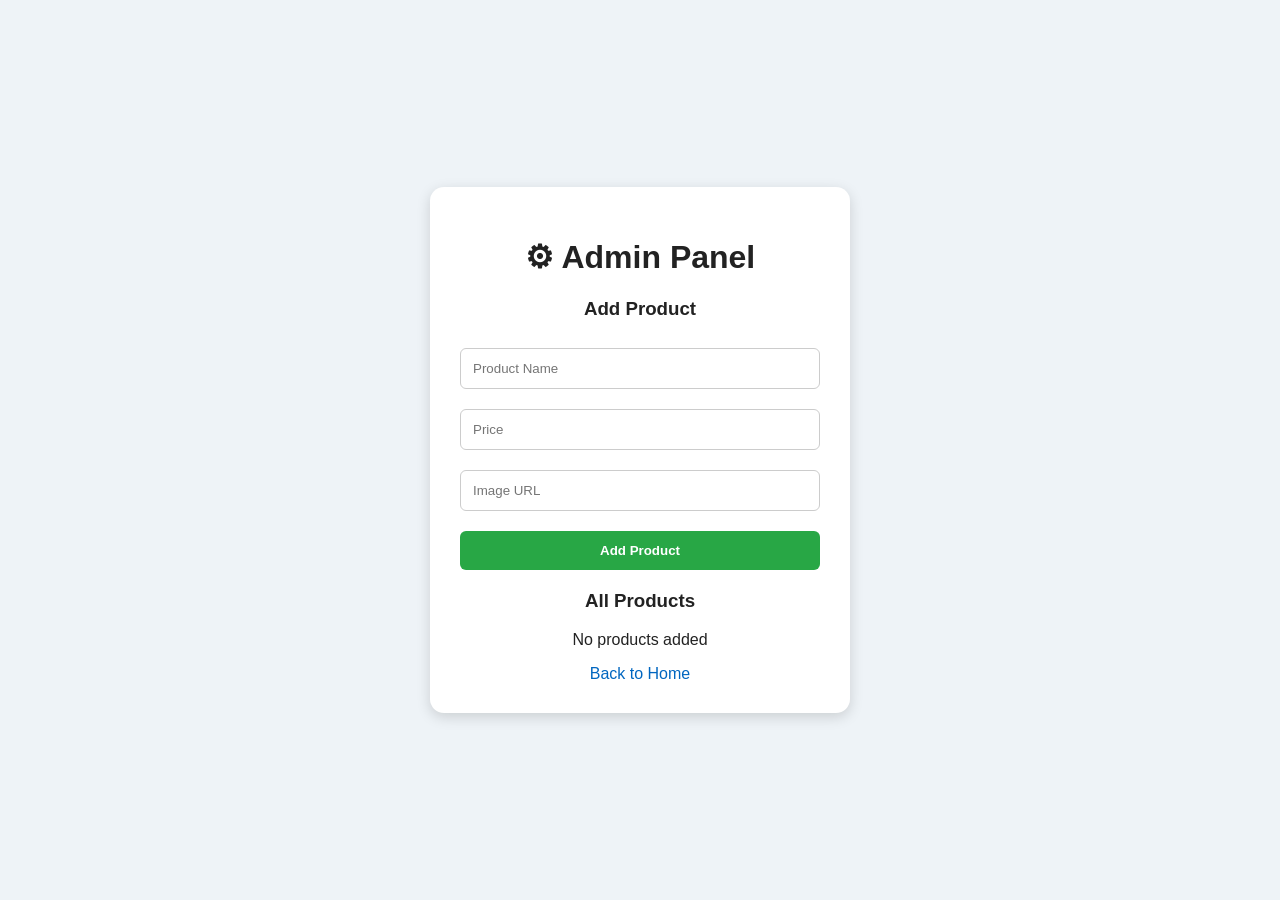
==== commit a44fc97d: "Revamp index.html for Admin Panel functionality" ====
--- a/index.html
+++ b/index.html
@@ -1,92 +1,98 @@
 <!DOCTYPE html>
 <html lang="en">
 <head>
-  <meta charset="UTF-8">
-  <meta name="viewport" content="width=device-width, initial-scale=1.0">
-  <title>MyShop Pro</title>
-  <link rel="stylesheet" href="style.css">
+<meta charset="UTF-8">
+<title>Admin Panel</title>
+<link rel="stylesheet" href="style.css">
 </head>
-<body>
 
-<header class="navbar">
-  <div class="logo" id="logo">🛒 MyShop Pro</div>
+<body class="checkout-page">
 
-  <input type="text" id="searchInput" placeholder="Search products..." onkeyup="searchProduct()">
+<div class="checkout-box">
+  <h1>⚙ Admin Panel</h1>
 
-  <button onclick="applyCoupon()">Coupon</button>
-  <button onclick="window.location.href='orders.html'">Orders</button>
-  <button id="authBtn" onclick="handleAuth()">Login</button>
+  <h3>Add Product</h3>
 
-  <div class="nav-total">Total: ₹<span id="nav-total">0</span></div>
-</header>
+  <input type="text" id="pname" placeholder="Product Name">
+  <input type="number" id="pprice" placeholder="Price">
+  <input type="text" id="pimage" placeholder="Image URL">
 
-<section class="hero">
-  <h1>Best Deals Today</h1>
-  <p>Shop smart. Save more.</p>
-</section>
+  <button onclick="addProduct()">Add Product</button>
 
-<main class="products">
+  <h3 style="margin-top:20px;">All Products</h3>
 
-  <div class="product">
-    <img src="https://cdn-icons-png.flaticon.com/512/545/545245.png" alt="Phone">
-    <h3>Phone</h3>
-    <p>₹15000</p>
-    <button onclick="addToCart('Phone',15000)">Add</button>
-  </div>
+  <div id="product-list"></div>
 
-  <div class="product">
-    <img src="https://cdn-icons-png.flaticon.com/512/3474/3474360.png" alt="Laptop">
-    <h3>Laptop</h3>
-    <p>₹55000</p>
-    <button onclick="addToCart('Laptop',55000)">Add</button>
-  </div>
+  <a href="index.html">Back to Home</a>
+</div>
 
-  <div class="product">
-    <img src="https://cdn-icons-png.flaticon.com/512/1048/1048953.png" alt="Headphones">
-    <h3>Headphones</h3>
-    <p>₹2000</p>
-    <button onclick="addToCart('Headphones',2000)">Add</button>
-  </div>
+<script>
 
-  <div class="product">
-    <img src="https://cdn-icons-png.flaticon.com/512/2972/2972531.png" alt="Watch">
-    <h3>Watch</h3>
-    <p>₹3000</p>
-    <button onclick="addToCart('Watch',3000)">Add</button>
-  </div>
+let products = JSON.parse(localStorage.getItem("products")) || [];
 
-  <div class="product">
-    <img src="https://cdn-icons-png.flaticon.com/512/3081/3081648.png" alt="Shoes">
-    <h3>Shoes</h3>
-    <p>₹2500</p>
-    <button onclick="addToCart('Shoes',2500)">Add</button>
-  </div>
+function loadProducts() {
+  let container = document.getElementById("product-list");
 
-  <div class="product">
-    <img src="https://cdn-icons-png.flaticon.com/512/2331/2331970.png" alt="Backpack">
-    <h3>Backpack</h3>
-    <p>₹1200</p>
-    <button onclick="addToCart('Backpack',1200)">Add</button>
-  </div>
+  if (products.length === 0) {
+    container.innerHTML = "<p>No products added</p>";
+    return;
+  }
 
-</main>
+  container.innerHTML = "";
 
-<section class="cart">
-  <h2>🛒 Your Cart</h2>
-  <p id="login-warning">Login required to add items to cart.</p>
+  products.forEach((p, index) => {
+    let div = document.createElement("div");
 
-  <ul id="cart-list"></ul>
+    div.style.borderBottom = "1px solid #ccc";
+    div.style.padding = "10px";
 
-  <div class="bill">
-    <p>Subtotal: ₹<span id="subtotal">0</span></p>
-    <p>Discount: ₹<span id="discount">0</span></p>
-    <h3>Total: ₹<span id="final-total">0</span></h3>
-  </div>
+    div.innerHTML = `
+      <p><b>${p.name}</b> - ₹${p.price}</p>
+      <button onclick="deleteProduct(${index})" style="background:red;color:white;">
+        Delete
+      </button>
+    `;
 
-  <button class="checkout-btn" onclick="checkout()">Checkout</button>
-  <button class="clear-btn" onclick="clearCart()">Clear Cart</button>
-</section>
+    container.appendChild(div);
+  });
+}
 
-<script src="script.js"></script>
+function addProduct() {
+  let name = document.getElementById("pname").value;
+  let price = document.getElementById("pprice").value;
+  let image = document.getElementById("pimage").value;
+
+  if (name === "" || price === "") {
+    alert("Fill all fields");
+    return;
+  }
+
+  products.push({
+    name: name,
+    price: Number(price),
+    image: image || "https://via.placeholder.com/100"
+  });
+
+  localStorage.setItem("products", JSON.stringify(products));
+
+  alert("Product added!");
+
+  document.getElementById("pname").value = "";
+  document.getElementById("pprice").value = "";
+  document.getElementById("pimage").value = "";
+
+  loadProducts();
+}
+
+function deleteProduct(index) {
+  products.splice(index, 1);
+  localStorage.setItem("products", JSON.stringify(products));
+  loadProducts();
+}
+
+loadProducts();
+
+</script>
+
 </body>
 </html>
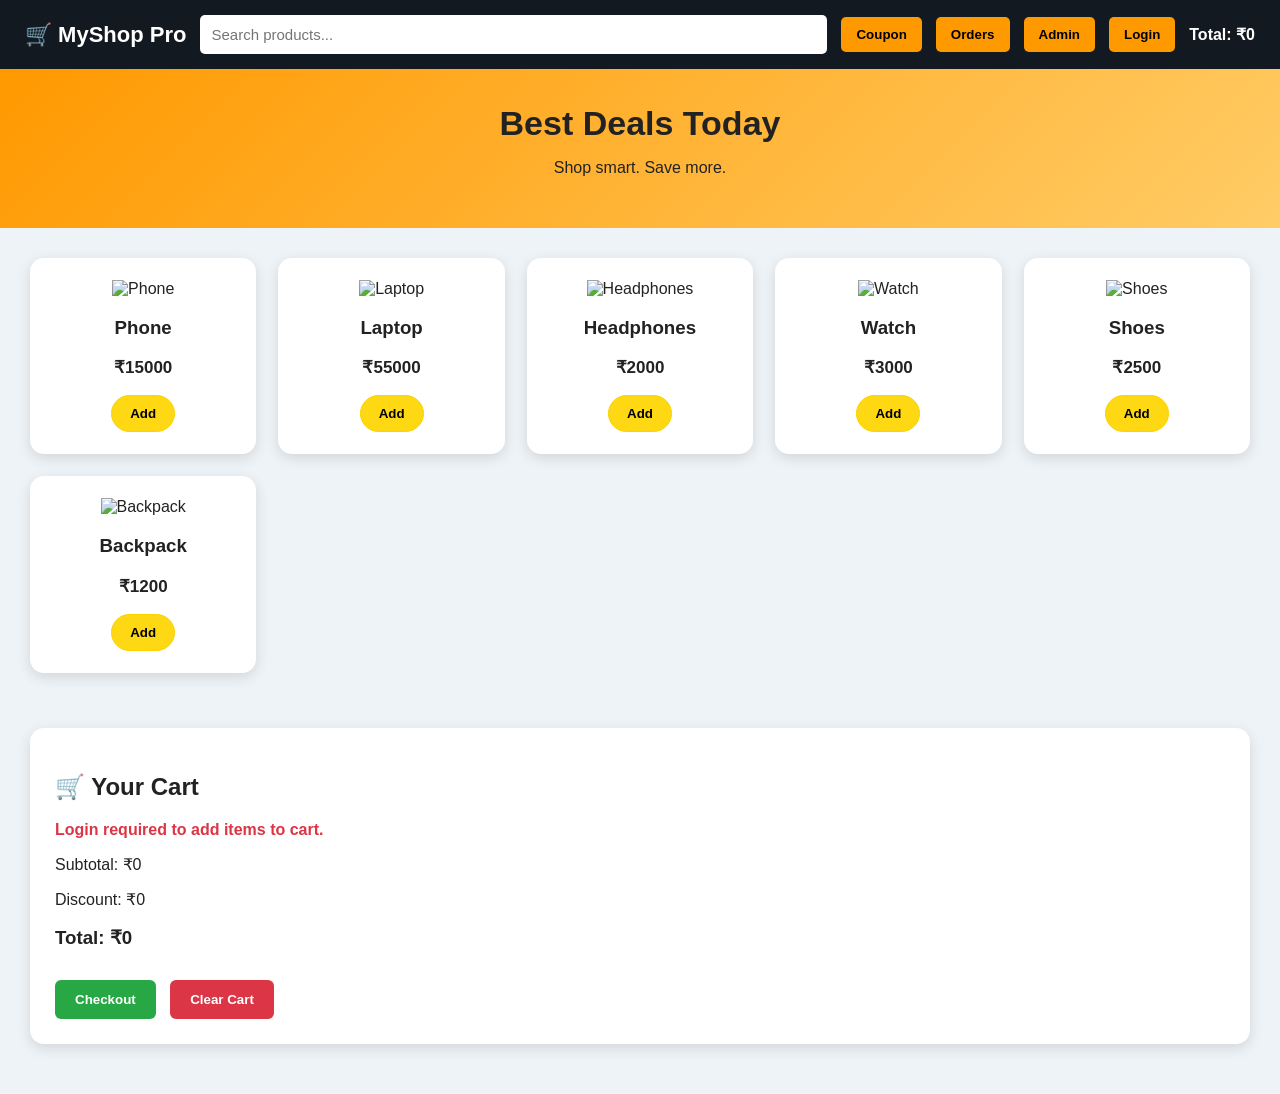
==== commit 0750bbb7: "Update index.html" ====
--- a/index.html
+++ b/index.html
@@ -2,97 +2,50 @@
 <html lang="en">
 <head>
 <meta charset="UTF-8">
-<title>Admin Panel</title>
+<meta name="viewport" content="width=device-width, initial-scale=1.0">
+<title>MyShop Pro</title>
 <link rel="stylesheet" href="style.css">
 </head>
 
-<body class="checkout-page">
+<body>
 
-<div class="checkout-box">
-  <h1>⚙ Admin Panel</h1>
+<header class="navbar">
+  <div class="logo" id="logo">🛒 MyShop Pro</div>
 
-  <h3>Add Product</h3>
+  <input type="text" id="searchInput" placeholder="Search products..." onkeyup="searchProduct()">
 
-  <input type="text" id="pname" placeholder="Product Name">
-  <input type="number" id="pprice" placeholder="Price">
-  <input type="text" id="pimage" placeholder="Image URL">
+  <button onclick="applyCoupon()">Coupon</button>
+  <button onclick="window.location.href='orders.html'">Orders</button>
+  <button onclick="window.location.href='admin.html'">Admin</button>
+  <button id="authBtn" onclick="handleAuth()">Login</button>
 
-  <button onclick="addProduct()">Add Product</button>
+  <div class="nav-total">Total: ₹<span id="nav-total">0</span></div>
+</header>
 
-  <h3 style="margin-top:20px;">All Products</h3>
+<section class="hero">
+  <h1>Best Deals Today</h1>
+  <p>Shop smart. Save more.</p>
+</section>
 
-  <div id="product-list"></div>
+<!-- 🔥 Dynamic Products -->
+<main class="products" id="products-container"></main>
 
-  <a href="index.html">Back to Home</a>
-</div>
+<section class="cart">
+  <h2>🛒 Your Cart</h2>
+  <p id="login-warning">Login required to add items to cart.</p>
 
-<script>
+  <ul id="cart-list"></ul>
 
-let products = JSON.parse(localStorage.getItem("products")) || [];
+  <div class="bill">
+    <p>Subtotal: ₹<span id="subtotal">0</span></p>
+    <p>Discount: ₹<span id="discount">0</span></p>
+    <h3>Total: ₹<span id="final-total">0</span></h3>
+  </div>
 
-function loadProducts() {
-  let container = document.getElementById("product-list");
+  <button class="checkout-btn" onclick="checkout()">Checkout</button>
+  <button class="clear-btn" onclick="clearCart()">Clear Cart</button>
+</section>
 
-  if (products.length === 0) {
-    container.innerHTML = "<p>No products added</p>";
-    return;
-  }
-
-  container.innerHTML = "";
-
-  products.forEach((p, index) => {
-    let div = document.createElement("div");
-
-    div.style.borderBottom = "1px solid #ccc";
-    div.style.padding = "10px";
-
-    div.innerHTML = `
-      <p><b>${p.name}</b> - ₹${p.price}</p>
-      <button onclick="deleteProduct(${index})" style="background:red;color:white;">
-        Delete
-      </button>
-    `;
-
-    container.appendChild(div);
-  });
-}
-
-function addProduct() {
-  let name = document.getElementById("pname").value;
-  let price = document.getElementById("pprice").value;
-  let image = document.getElementById("pimage").value;
-
-  if (name === "" || price === "") {
-    alert("Fill all fields");
-    return;
-  }
-
-  products.push({
-    name: name,
-    price: Number(price),
-    image: image || "https://via.placeholder.com/100"
-  });
-
-  localStorage.setItem("products", JSON.stringify(products));
-
-  alert("Product added!");
-
-  document.getElementById("pname").value = "";
-  document.getElementById("pprice").value = "";
-  document.getElementById("pimage").value = "";
-
-  loadProducts();
-}
-
-function deleteProduct(index) {
-  products.splice(index, 1);
-  localStorage.setItem("products", JSON.stringify(products));
-  loadProducts();
-}
-
-loadProducts();
-
-</script>
-
+<script src="script.js"></script>
 </body>
 </html>
